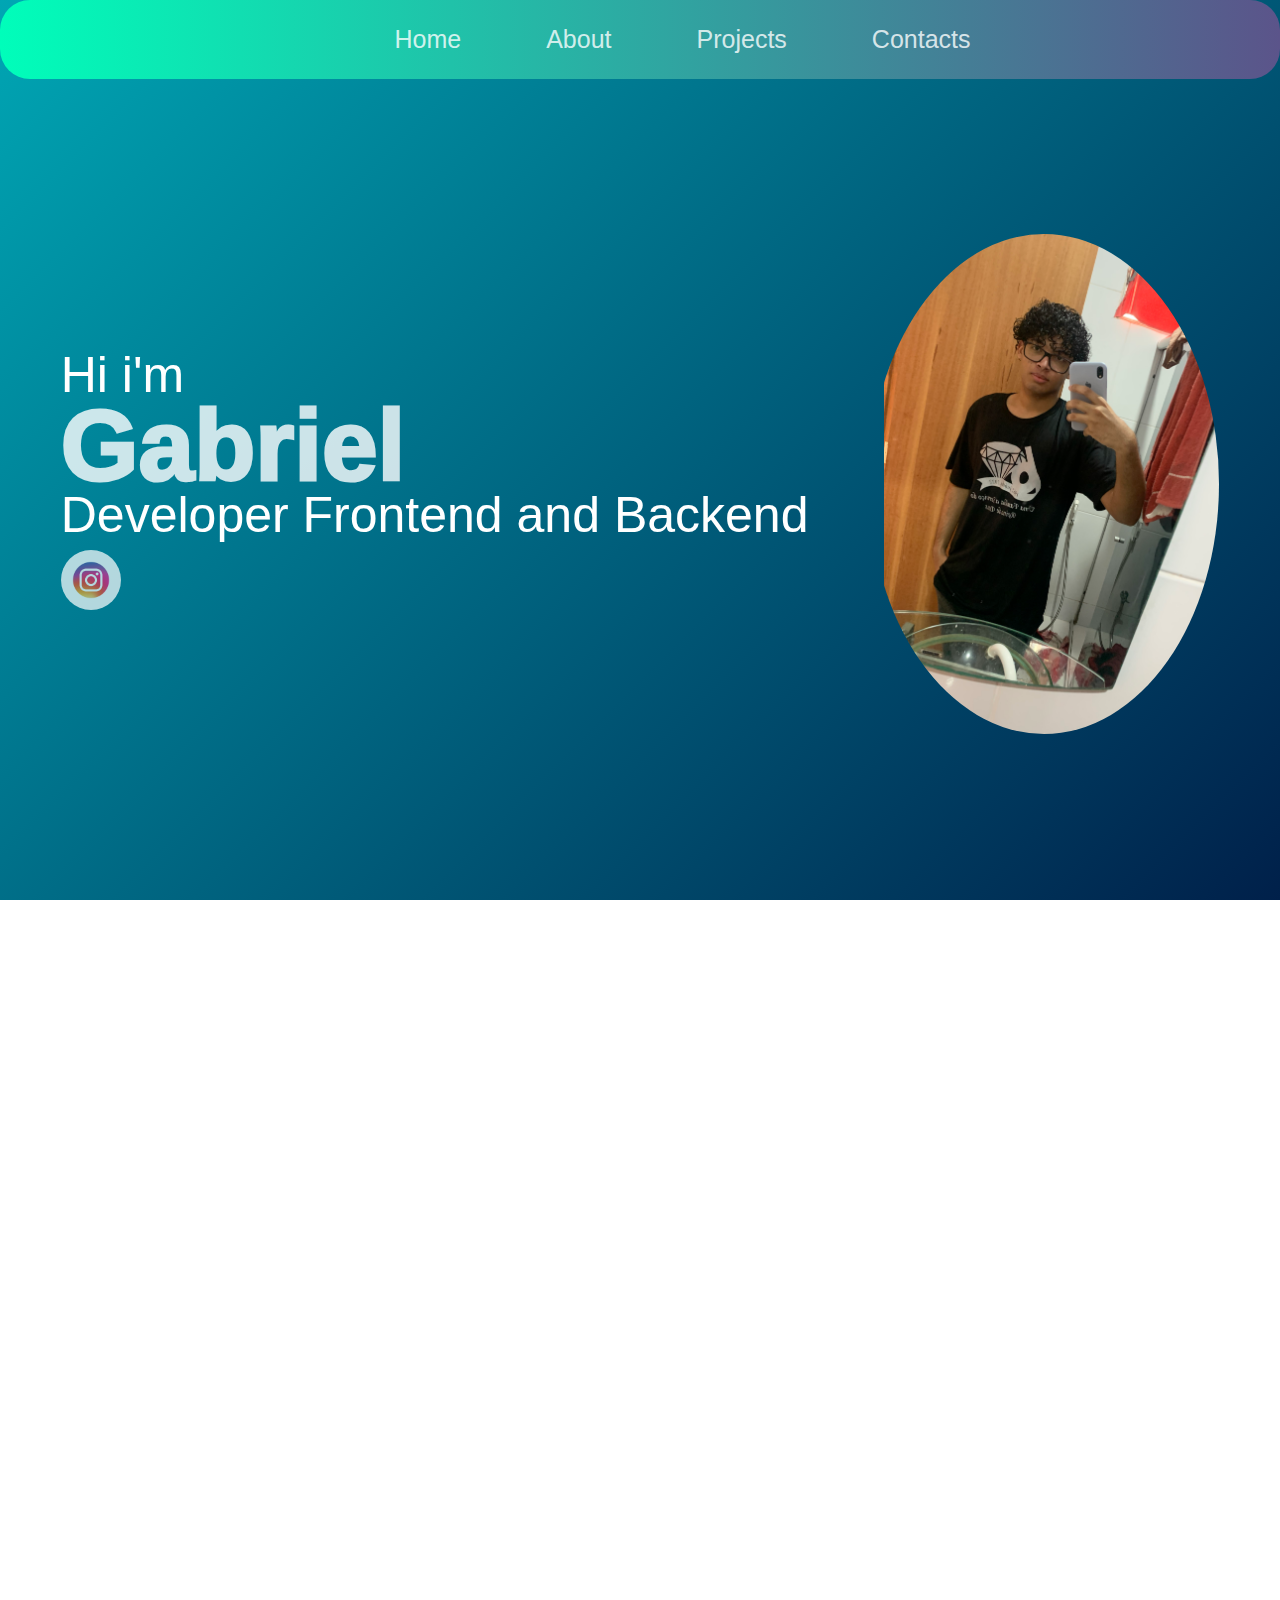
==== index.html @ c7b59686 "main for index" ====
<!DOCTYPE html>
<html lang="en">
<head>
    <meta charset="UTF-8">
    <meta name="viewport" content="width=device-width, initial-scale=1.0">
    <title>Portfolio</title>
    <link rel="stylesheet" href="style.css">
</head>

<body>
    <div id="home">
        <div class="nav">
                <ul>
                    <li><a href="#home">Home</a></li>
                    <li><a href="#about">About</a></li>
                    <li><a href="#projects">Projects</a></li>
                    <li><a href="#contacts">Contacts</a></li>
                </ul>
        </div>
        <div class="main">
                <div class="text">
                    <p class="apresentation">Hi i'm<br><span class="name">Gabriel</span>Developer Frontend and Backend</p>
                    <div class="social">
                        <a href="https://www.instagram.com/gb_s1qu31ra?igsh=MWtkdzc3N2ZrOTI5OA%3D%3D&utm_source=qr" target="_blank"><img src="/instagram.jpg" alt=""></a>
                    </div>
                </div>
                <img id="image-me" src="./me.jpg" alt="">
        </div>
    </div>
    <div id="about">

    </div>
    <script src="script.js"></script>
    <link rel="stylesheet" href="https://cdnjs.cloudflare.com/ajax/libs/font-awesome/4.7.0/css/font-awesome.min.css">
</body>
</html>
---- style.css ----
*{
    padding: 0;
    margin: 0;
}
body{
   font-family: sans-serif;
}
    
#home{
    height: 100vh;
    background: linear-gradient(135deg, #00a6b4, #00204a);
}
.nav{
    width: 100%;
    display: flex;
    justify-content: center;
    text-align: center;
    border-radius: 30px;
    background: linear-gradient(90deg, #00feba, #5b548a);
}

.name{
    display: flex;
    text-align: center;
    align-items: center;
    color: #fffc;
    font-size: 25px;
}
.nav ul{
    display: flex;
    list-style: none;
    padding: 25px;
}
.nav li{
    margin-left: 85px;
}
.nav a{
    text-decoration: none;
    font-size: 25px;
    font-weight: 15px;
    color: #fffc; 
    transition: .35s;
}
.nav ul:hover > :not(:hover){
    opacity: .4;
    scale: (0.9);
}
.main #image-me{
    width: 350px;
    height: 500px;
    border-radius: 50%; 
    object-fit: cover;
    object-position: 15px;
    transition: .5s;
}
.main img:hover{
    opacity: 0.5;
}
.main{
    display: flex;
    justify-content: space-evenly;
    align-items: center;
    height: 90%;
}
.name{
    font-size: 100px;
    font-weight: 1000;
    color: linear-gradient(35deg, black, white);
}
.text{
    font-size: 50px;
    font-weight: 500;
    font-family: sans-serif;
    color: white;
    line-height: 70px;
}
.social{
    display: flex;
    max-width: 50% ;
    justify-content:flex-start;
    align-items: center;
}
.social img{
    width: 60px;
    height: 60px;
    border-radius: 50%;
    opacity: 0.7;
}
#about{
    height: 100vh;
}
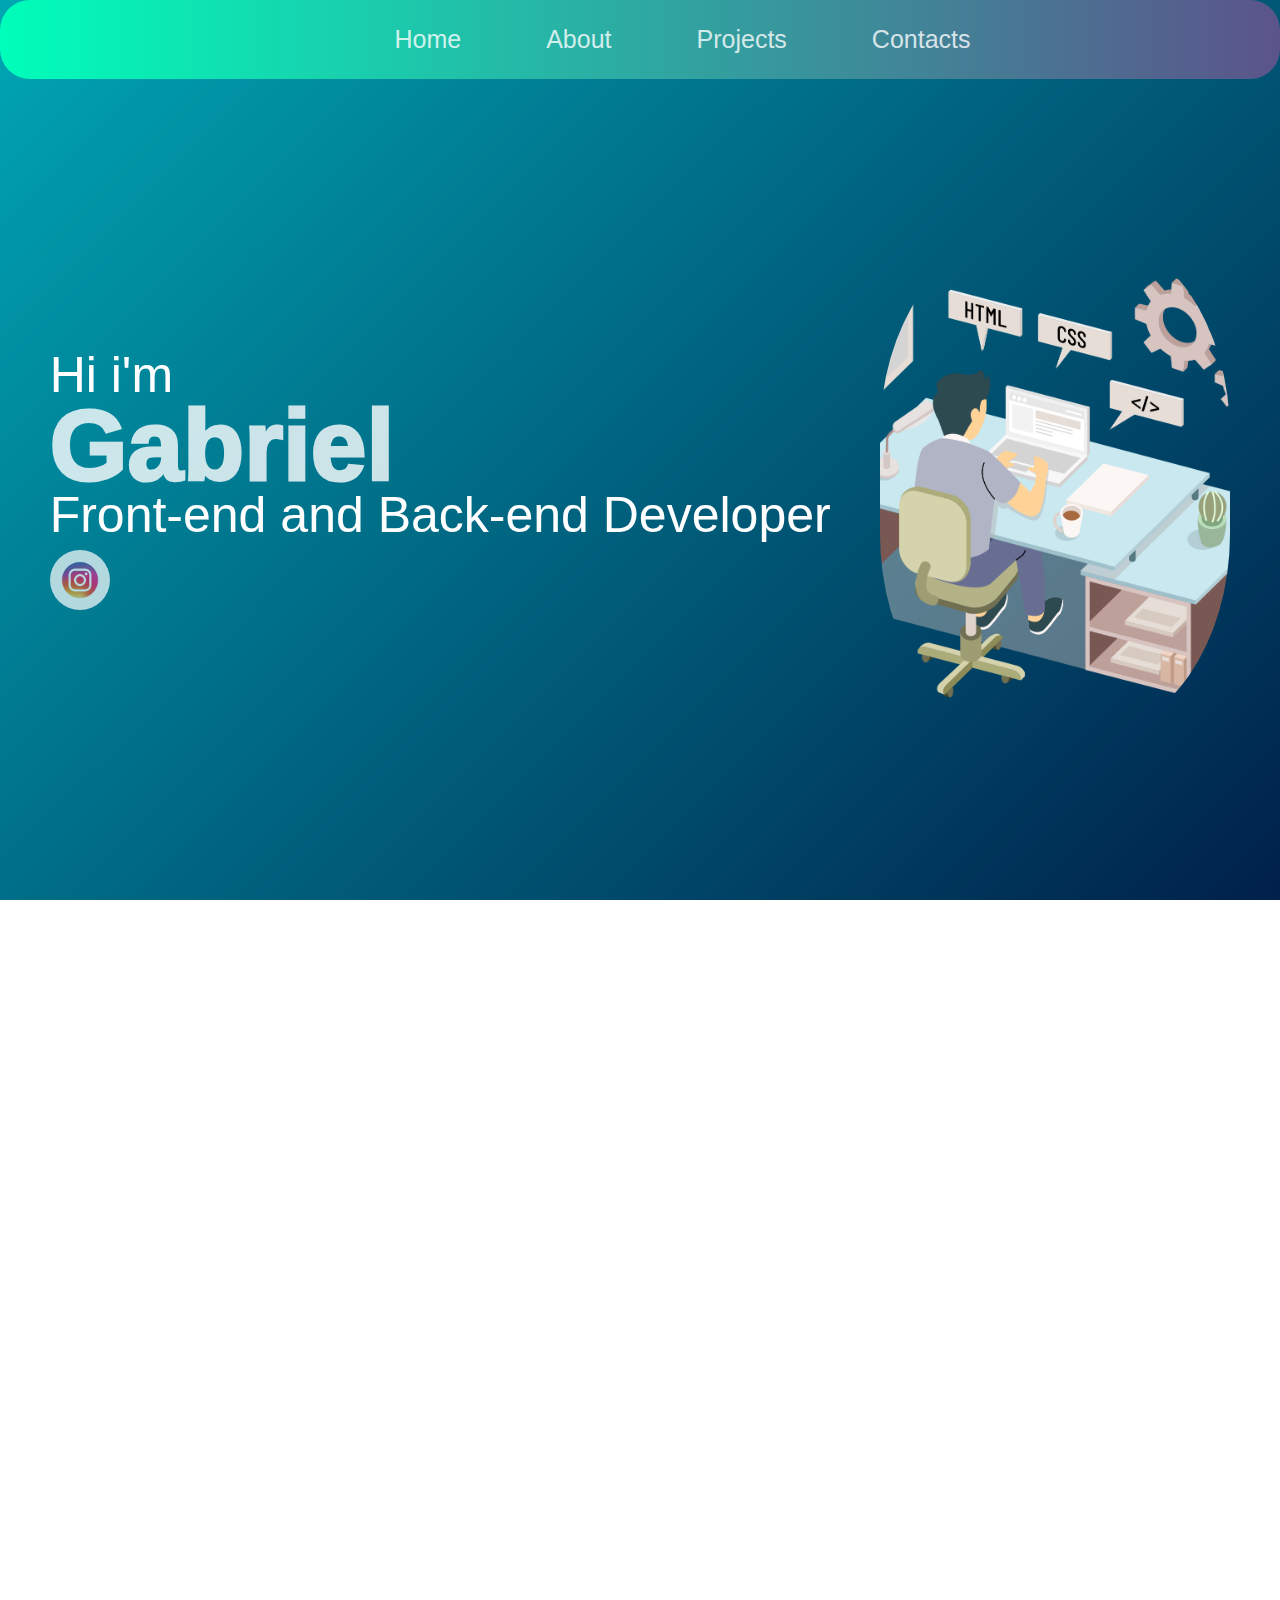
==== commit 8149df3e: "Img" ====
--- a/index.html
+++ b/index.html
@@ -17,14 +17,14 @@
                     <li><a href="#contacts">Contacts</a></li>
                 </ul>
         </div>
-        <div class="main">
+        <div class="main" style="cursor:auto;">
                 <div class="text">
-                    <p class="apresentation">Hi i'm<br><span class="name">Gabriel</span>Developer Frontend and Backend</p>
+                    <p class="apresentation">Hi i'm<br><span class="name">Gabriel</span>Front-end and Back-end Developer</p>
                     <div class="social">
-                        <a href="https://www.instagram.com/gb_s1qu31ra?igsh=MWtkdzc3N2ZrOTI5OA%3D%3D&utm_source=qr" target="_blank"><img src="/instagram.jpg" alt=""></a>
+                        <a href="https://www.instagram.com/gb_s1qu31ra?igsh=MWtkdzc3N2ZrOTI5OA%3D%3D&utm_source=qr" target="_blank"><img src="./imgs/instagram.jpg" alt=""></a>
                     </div>
                 </div>
-                <img id="image-me" src="./me.jpg" alt="">
+                <img id="image-main" src="./imgs/developer.png" alt="">
         </div>
     </div>
     <div id="about">
--- a/style.css
+++ b/style.css
@@ -45,12 +45,11 @@
     opacity: .4;
     scale: (0.9);
 }
-.main #image-me{
+.main #image-main{
     width: 350px;
     height: 500px;
-    border-radius: 50%; 
+    border-radius: 40%; 
     object-fit: cover;
-    object-position: 15px;
     transition: .5s;
 }
 .main img:hover{
@@ -88,4 +87,48 @@
 }
 #about{
     height: 100vh;
+}
+@media (max-width: 500px) and (max-height: 900px) {
+    #home{
+        height: 100vh;
+        width: 100vh;
+        background: linear-gradient(15deg, #00a6b4, #00204a);
+    }
+    
+    .nav{
+        width: 35%;
+        display: flex;
+        justify-content: flex-start;
+        text-align: center;
+        border-radius: 30px;
+        background: linear-gradient(270deg, #00feba, #5b548a);
+    }
+    .nav ul{
+        justify-content: flex-start;
+        display: flex;
+        list-style: none;
+        padding: 25px;
+        flex-direction: column;
+    }
+    .nav li{
+        margin-left: 5px;
+    }
+    .nav a{
+        text-decoration: none;
+        font-size: 50px;
+        font-weight: 15px;
+        color: #fffc; 
+        transition: .35s;
+    }
+    .main #image-me{
+        width: 50px;
+        height: 50px;
+    }
+    .text{
+        font-size: 20px
+    }
+    .name{
+        font-size: 60px;
+    }
+
 }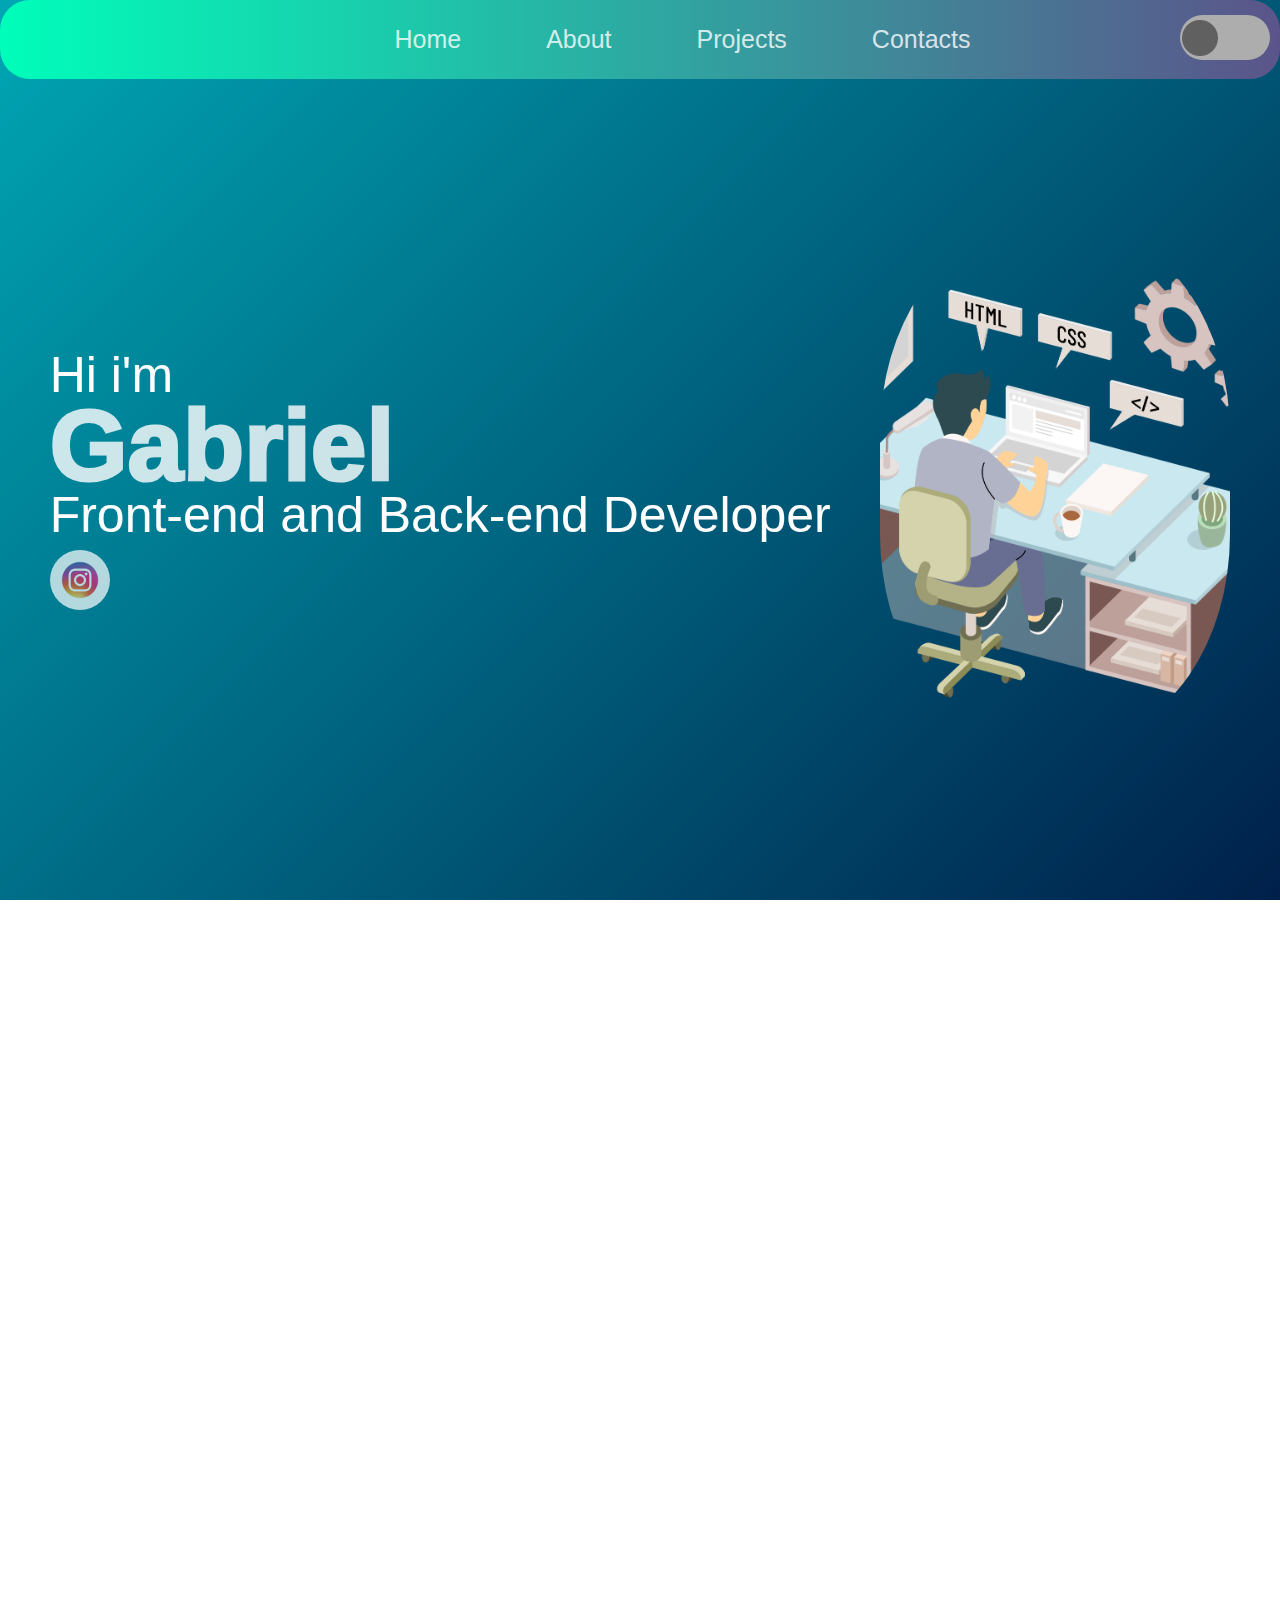
==== commit c74d2b67: "Add btn dark" ====
--- a/index.html
+++ b/index.html
@@ -16,6 +16,7 @@
                     <li><a href="#projects">Projects</a></li>
                     <li><a href="#contacts">Contacts</a></li>
                 </ul>
+                <div class="trilha"><div class="bola"></div></div>
         </div>
         <div class="main" style="cursor:auto;">
                 <div class="text">
--- a/style.css
+++ b/style.css
@@ -17,6 +17,34 @@
     text-align: center;
     border-radius: 30px;
     background: linear-gradient(90deg, #00feba, #5b548a);
+}
+body.dark, #home.dark{
+    background: rgba(0, 0, 0, 0.827);
+}
+.trilha{
+    position: absolute;
+    width: 90px;
+    height: 45px;
+    background: rgb(173, 173, 173);
+    right: 10px;
+    top: 15px;
+    border-radius: 30px;
+    display: flex;
+    align-items: center;
+    cursor: pointer;
+}
+.trilha .bola{
+    width: 40px;
+    height: 40px;
+    border-radius: 50%;
+    background: rgb(96, 96, 96);
+    position: absolute;
+    left: 0;
+    transition: .5s;
+    transform: scale(0.9);
+}
+.trilha.dark .bola{
+    left: 50px;
 }
 
 .name{
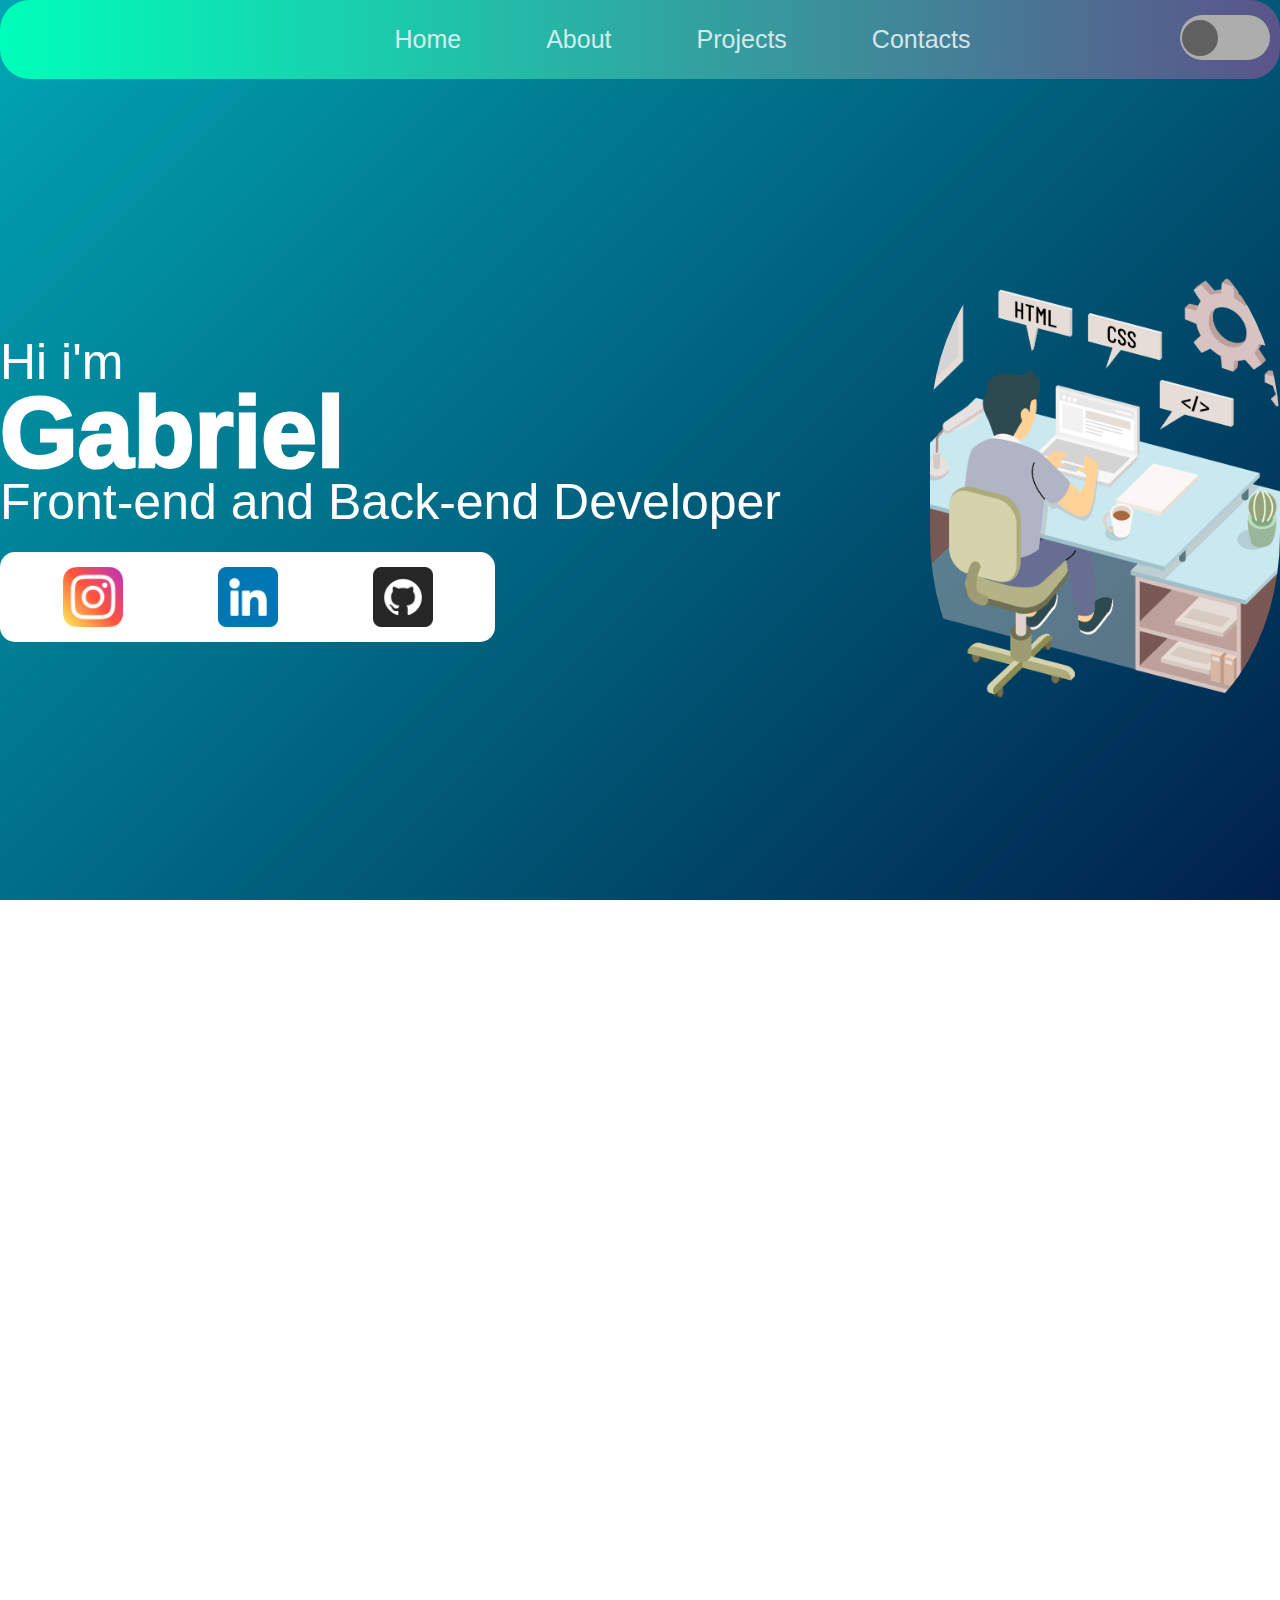
==== commit 01348d7a: "Modo dark" ====
--- a/index.html
+++ b/index.html
@@ -18,11 +18,19 @@
                 </ul>
                 <div class="trilha"><div class="bola"></div></div>
         </div>
-        <div class="main" style="cursor:auto;">
+        <div class="main">
                 <div class="text">
                     <p class="apresentation">Hi i'm<br><span class="name">Gabriel</span>Front-end and Back-end Developer</p>
                     <div class="social">
-                        <a href="https://www.instagram.com/gb_s1qu31ra?igsh=MWtkdzc3N2ZrOTI5OA%3D%3D&utm_source=qr" target="_blank"><img src="./imgs/instagram.jpg" alt=""></a>
+                        <a class="instagram" href="https://www.instagram.com/gb_s1qu31ra?igsh=MWtkdzc3N2ZrOTI5OA%3D%3D&utm_source=qr" target="_blank">
+                            <img src="./imgs/instagram.png" alt="">
+                        </a>
+                        <a class="linkedin" href="https://www.linkedin.com/in/gabriels-reis/" target="_blank">
+                            <img src="./imgs/linkedin.png" alt="">
+                        </a>
+                        <a class="github" href="https://github.com/gbr12007" target="_blank">
+                            <img src="./imgs/github.png" alt="">
+                        </a>
                     </div>
                 </div>
                 <img id="image-main" src="./imgs/developer.png" alt="">
--- a/style.css
+++ b/style.css
@@ -4,6 +4,7 @@
 }
 body{
    font-family: sans-serif;
+   background: white;
 }
     
 #home{
@@ -17,9 +18,12 @@
     text-align: center;
     border-radius: 30px;
     background: linear-gradient(90deg, #00feba, #5b548a);
+    transition: .3s;
 }
 body.dark, #home.dark{
     background: rgba(0, 0, 0, 0.827);
+    transition: .5s;
+
 }
 .trilha{
     position: absolute;
@@ -32,6 +36,7 @@
     display: flex;
     align-items: center;
     cursor: pointer;
+    transition: .5s;
 }
 .trilha .bola{
     width: 40px;
@@ -43,8 +48,18 @@
     transition: .5s;
     transform: scale(0.9);
 }
+.nav.dark{
+    background: linear-gradient(90deg, rgb(0, 33, 72), #202e3b);
+}
+.trilha.dark{
+    background: rgb(42, 42, 42);
+}
 .trilha.dark .bola{
     left: 50px;
+    background: rgb(194, 194, 194);
+}
+.social.dark{
+    background: rgb(2, 31, 67);
 }
 
 .name{
@@ -92,7 +107,7 @@
 .name{
     font-size: 100px;
     font-weight: 1000;
-    color: linear-gradient(35deg, black, white);
+    color: white;
 }
 .text{
     font-size: 50px;
@@ -102,16 +117,20 @@
     line-height: 70px;
 }
 .social{
+    margin-top: 15px;
+    padding: 15px;
+    width: 900px;
+    border-radius: 15px;
     display: flex;
     max-width: 50% ;
-    justify-content:flex-start;
+    justify-content:space-around;
     align-items: center;
+    background: white;
 }
 .social img{
+    display: block;
     width: 60px;
     height: 60px;
-    border-radius: 50%;
-    opacity: 0.7;
 }
 #about{
     height: 100vh;
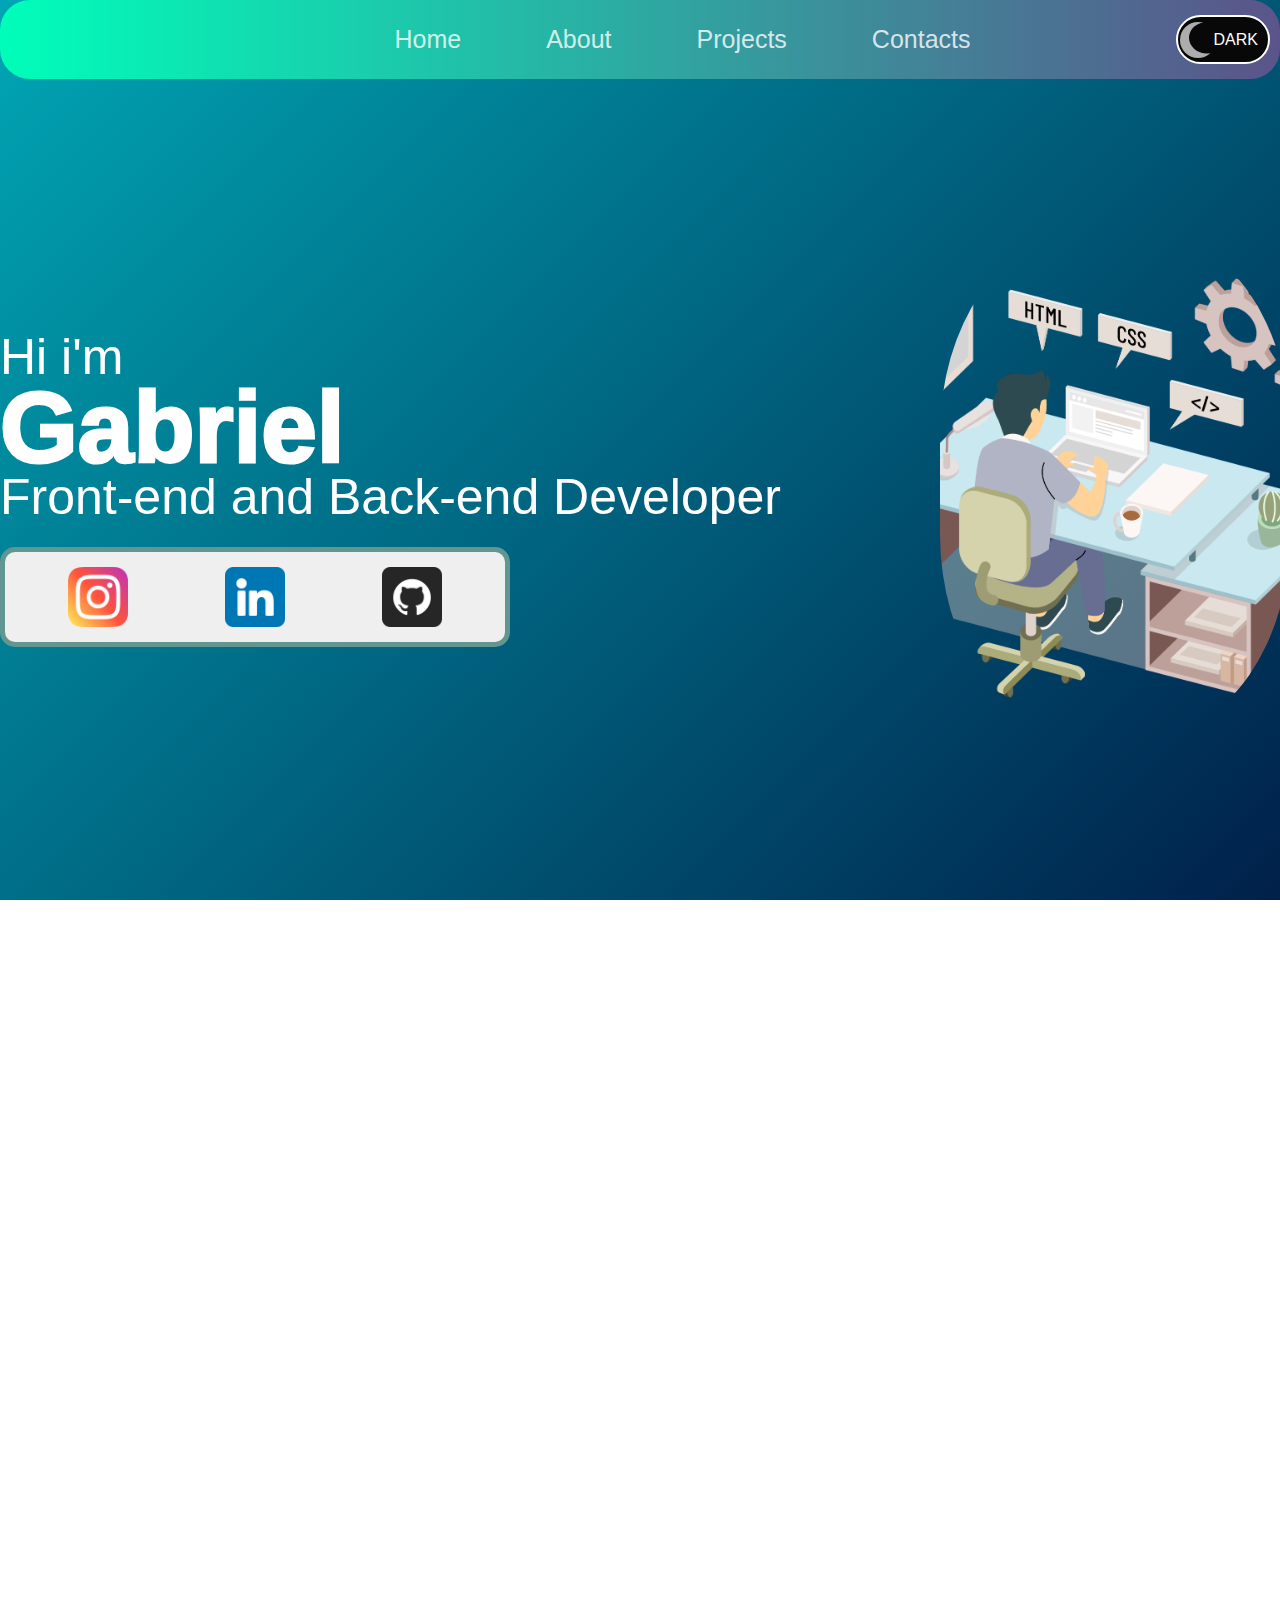
==== commit 880e75e2: "modo dark" ====
--- a/index.html
+++ b/index.html
@@ -16,7 +16,7 @@
                     <li><a href="#projects">Projects</a></li>
                     <li><a href="#contacts">Contacts</a></li>
                 </ul>
-                <div class="trilha"><div class="bola"></div></div>
+                <div class="trilha"><div class="bola"></div><p>DARK</p></div>
         </div>
         <div class="main">
                 <div class="text">
--- a/style.css
+++ b/style.css
@@ -29,7 +29,7 @@
     position: absolute;
     width: 90px;
     height: 45px;
-    background: rgb(173, 173, 173);
+    background: rgb(8, 8, 8);
     right: 10px;
     top: 15px;
     border-radius: 30px;
@@ -37,12 +37,24 @@
     align-items: center;
     cursor: pointer;
     transition: .5s;
+    border: 2px solid rgb(255, 255, 255);
+}
+.trilha p{
+    color:  white;
+    position: absolute;
+    right: 10px;
+    transition: .5s;
+}
+.trilha.dark p{
+    color: black;
+    position: absolute;
+    right: 40px;
 }
 .trilha .bola{
     width: 40px;
     height: 40px;
     border-radius: 50%;
-    background: rgb(96, 96, 96);
+    background: rgb(173, 173, 173);
     position: absolute;
     left: 0;
     transition: .5s;
@@ -52,16 +64,29 @@
     background: linear-gradient(90deg, rgb(0, 33, 72), #202e3b);
 }
 .trilha.dark{
-    background: rgb(42, 42, 42);
+    background: rgb(255, 254, 254);
+    border: 2px solid rgb(0, 208, 250);
 }
 .trilha.dark .bola{
     left: 50px;
-    background: rgb(194, 194, 194);
+    background: linear-gradient(to right, orange, rgb(255, 255, 77));
 }
 .social.dark{
     background: rgb(2, 31, 67);
 }
-
+.bola::after{
+    content: '';
+    width: 40px;
+    height: 35px;
+    position: absolute;
+    right: -10px;
+    border-radius: 50%; 
+    background: rgb(8, 8, 8);
+    transition: .5s;
+}
+.bola.no-after::after{
+    content: none;
+}
 .name{
     display: flex;
     text-align: center;
@@ -125,7 +150,8 @@
     max-width: 50% ;
     justify-content:space-around;
     align-items: center;
-    background: white;
+    background: rgb(239, 239, 239);
+    border: 5px solid rgb(97, 150, 145);
 }
 .social img{
     display: block;
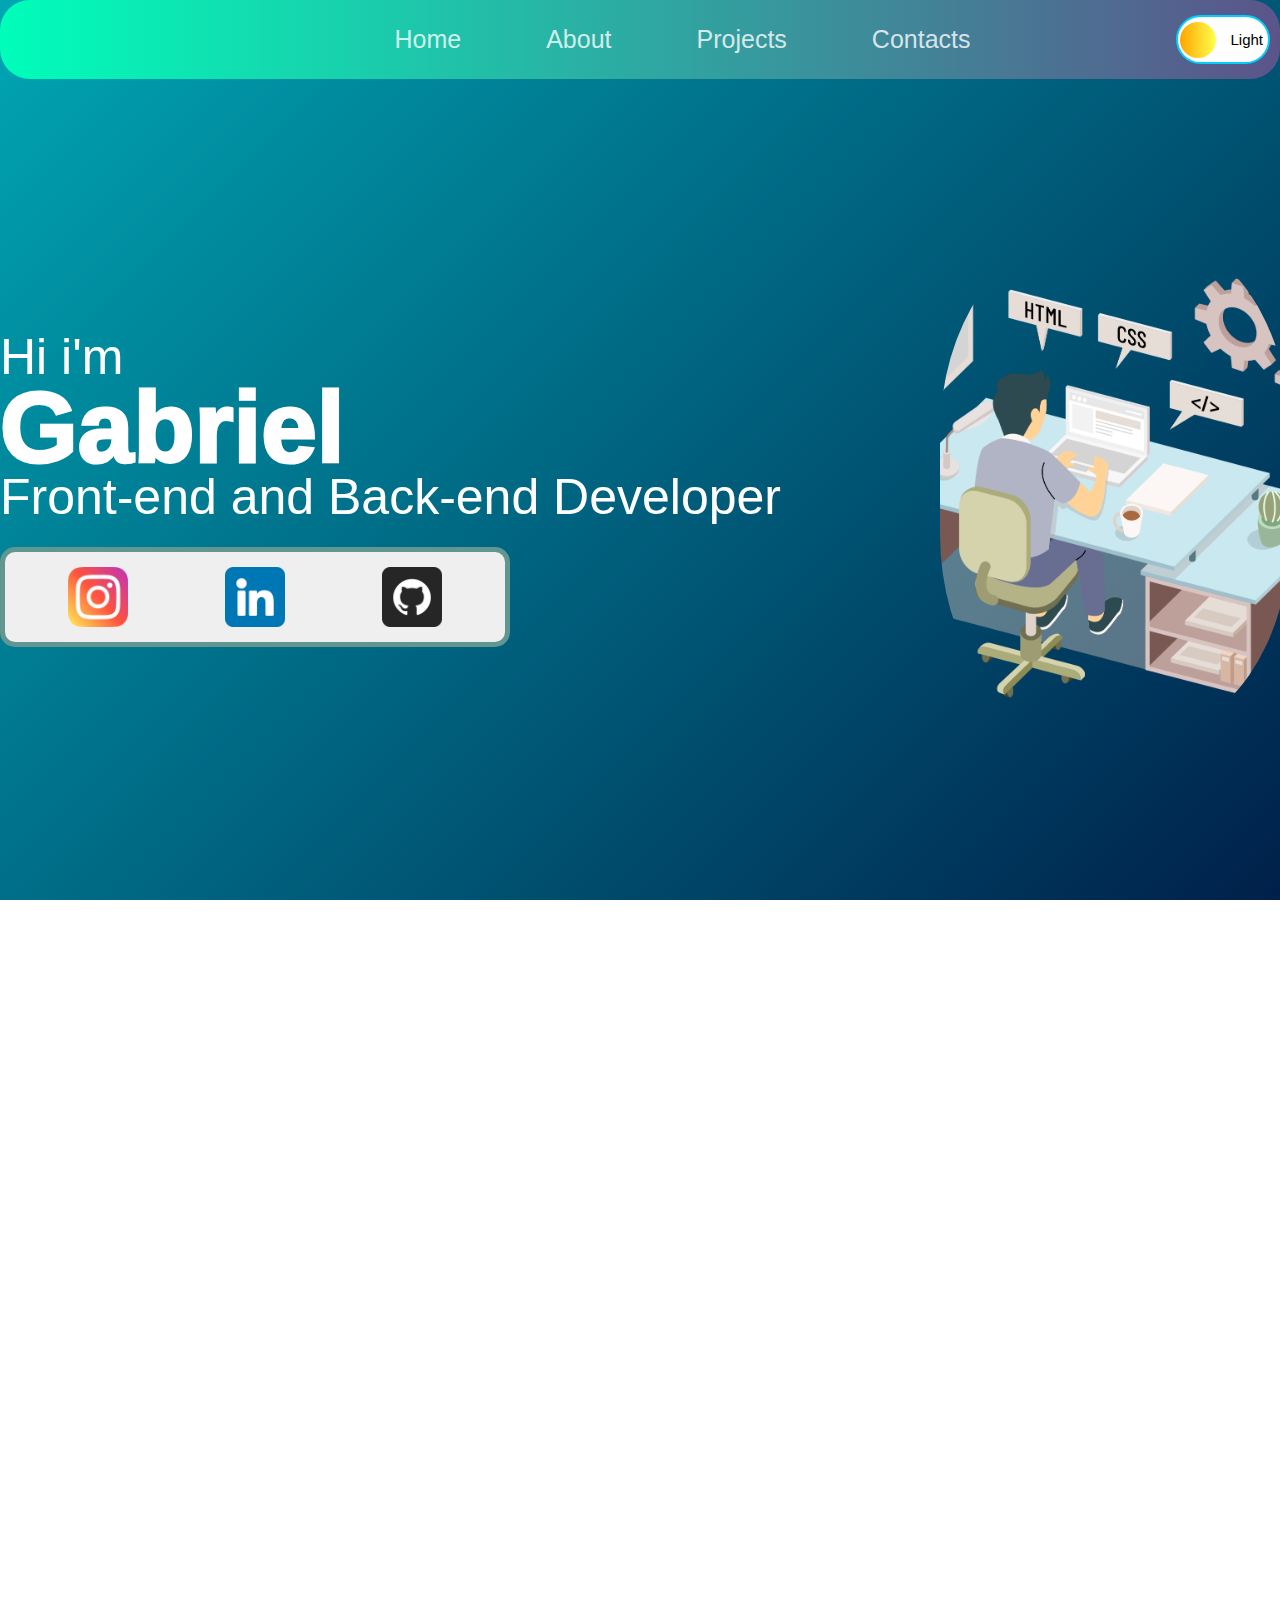
==== commit 77e3aa51: "dark" ====
--- a/index.html
+++ b/index.html
@@ -16,7 +16,7 @@
                     <li><a href="#projects">Projects</a></li>
                     <li><a href="#contacts">Contacts</a></li>
                 </ul>
-                <div class="trilha"><div class="bola"></div><p>DARK</p></div>
+                <div class="trilha"><div class="bola"></div><p>Light</p></div>
         </div>
         <div class="main">
                 <div class="text">
--- a/style.css
+++ b/style.css
@@ -29,7 +29,7 @@
     position: absolute;
     width: 90px;
     height: 45px;
-    background: rgb(8, 8, 8);
+    background: rgb(255, 254, 254);
     right: 10px;
     top: 15px;
     border-radius: 30px;
@@ -37,16 +37,17 @@
     align-items: center;
     cursor: pointer;
     transition: .5s;
-    border: 2px solid rgb(255, 255, 255);
+    border: 2px solid rgb(0, 208, 250);
 }
 .trilha p{
-    color:  white;
-    position: absolute;
-    right: 10px;
+    color:  black;
+    position: absolute;
+    right: 5px;
+    font-size: 15px;
     transition: .5s;
 }
 .trilha.dark p{
-    color: black;
+    color: white;
     position: absolute;
     right: 40px;
 }
@@ -54,7 +55,7 @@
     width: 40px;
     height: 40px;
     border-radius: 50%;
-    background: rgb(173, 173, 173);
+    background: linear-gradient(to right, orange, rgb(255, 255, 77));
     position: absolute;
     left: 0;
     transition: .5s;
@@ -64,29 +65,25 @@
     background: linear-gradient(90deg, rgb(0, 33, 72), #202e3b);
 }
 .trilha.dark{
-    background: rgb(255, 254, 254);
-    border: 2px solid rgb(0, 208, 250);
+    background: rgb(8, 8, 8);
+    border: 2px solid rgb(255, 255, 255);
 }
 .trilha.dark .bola{
     left: 50px;
-    background: linear-gradient(to right, orange, rgb(255, 255, 77));
-}
-.social.dark{
-    background: rgb(2, 31, 67);
-}
-.bola::after{
+    background: rgb(173, 173, 173);
+}
+.bola.dark::after{
     content: '';
-    width: 40px;
+    width: 35px;
     height: 35px;
     position: absolute;
-    right: -10px;
+    left: -10px;
+    bottom: 3px;
     border-radius: 50%; 
     background: rgb(8, 8, 8);
     transition: .5s;
 }
-.bola.no-after::after{
-    content: none;
-}
+
 .name{
     display: flex;
     text-align: center;
@@ -140,6 +137,9 @@
     font-family: sans-serif;
     color: white;
     line-height: 70px;
+}
+.social.dark{
+    background: rgb(2, 31, 67);
 }
 .social{
     margin-top: 15px;
